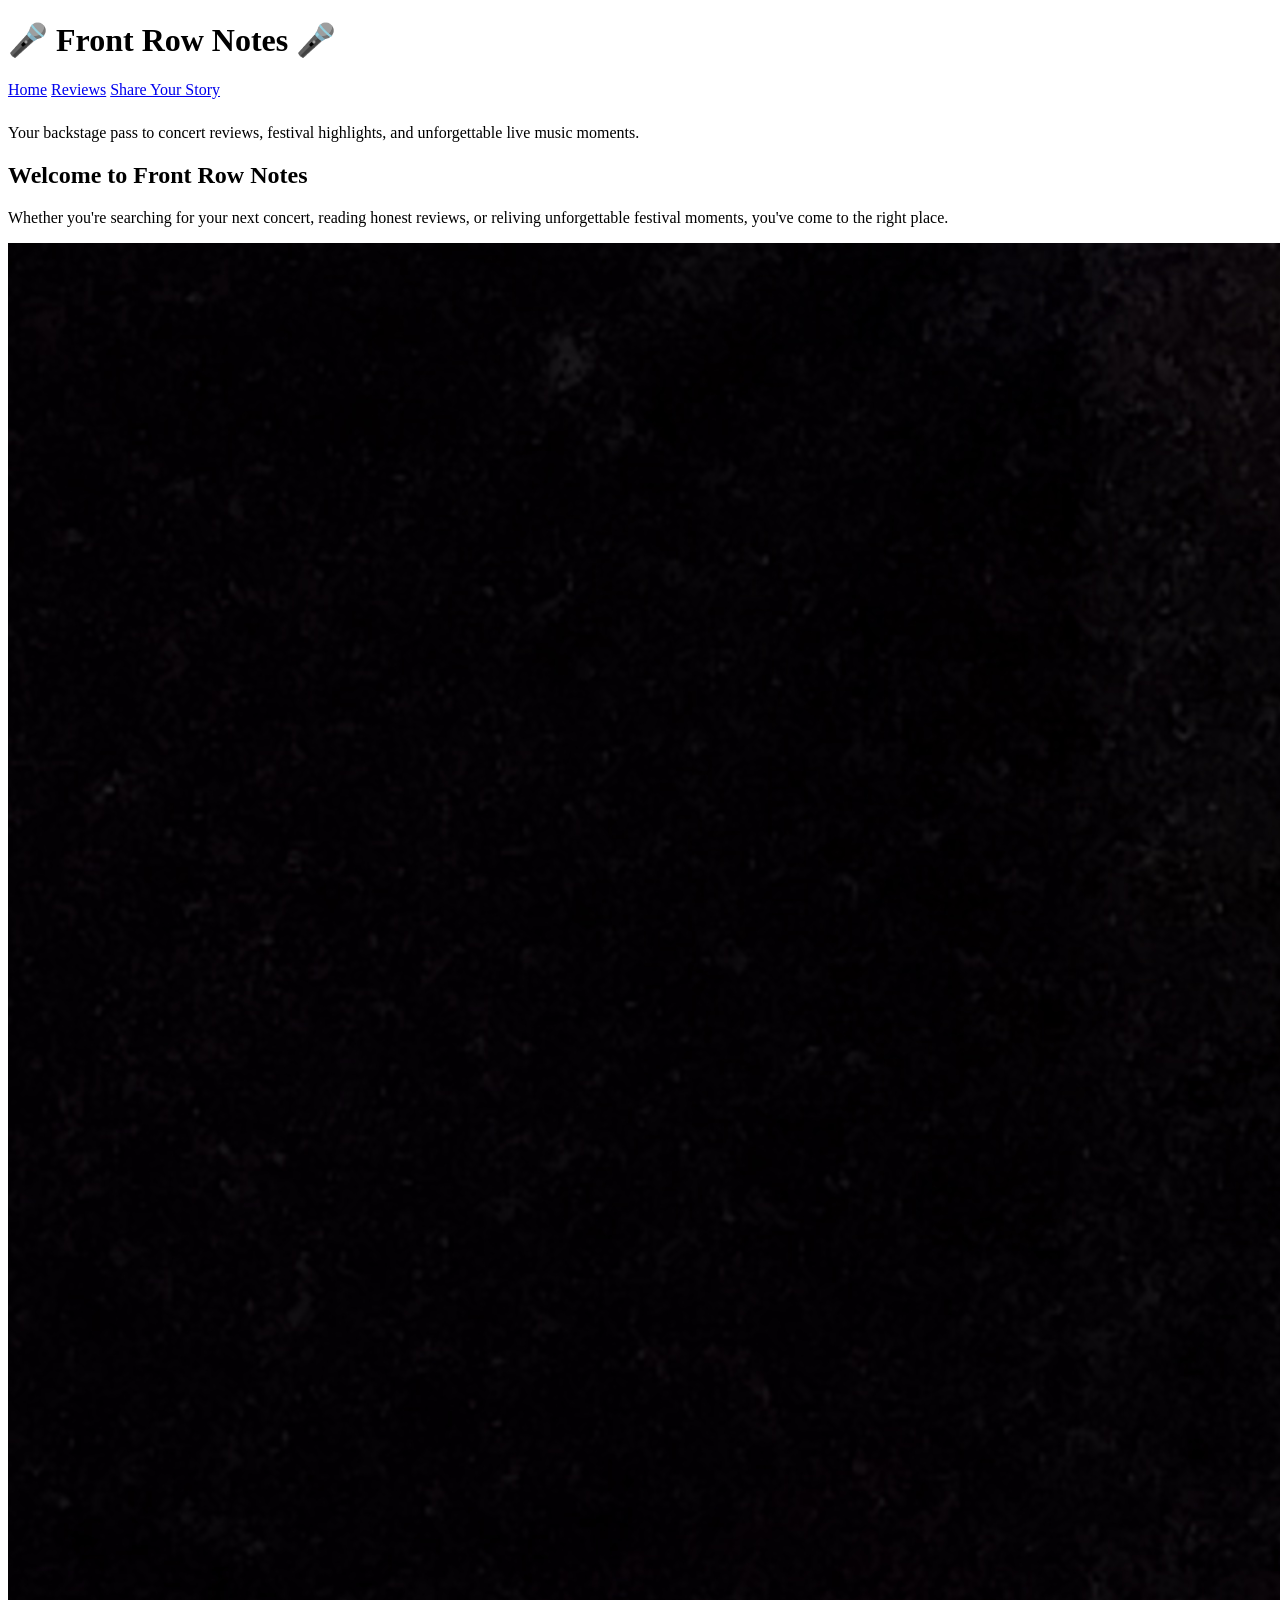
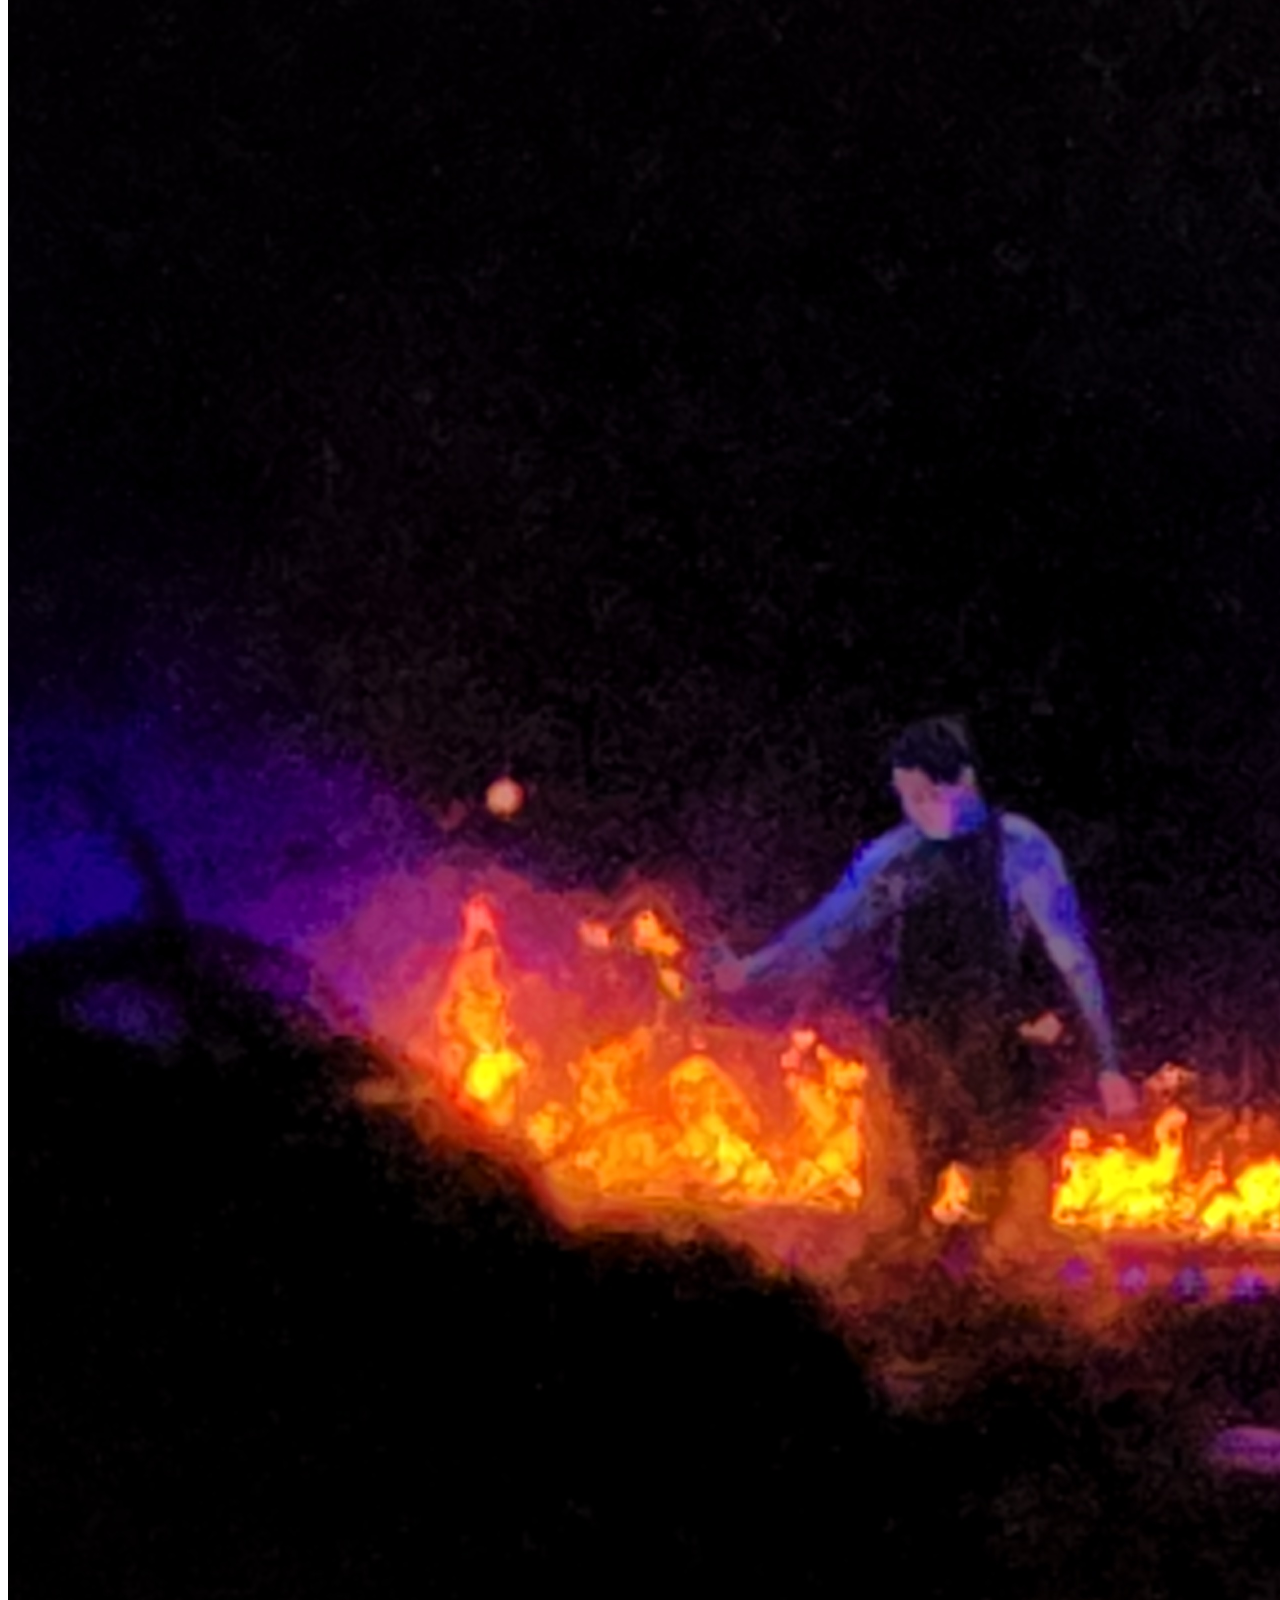
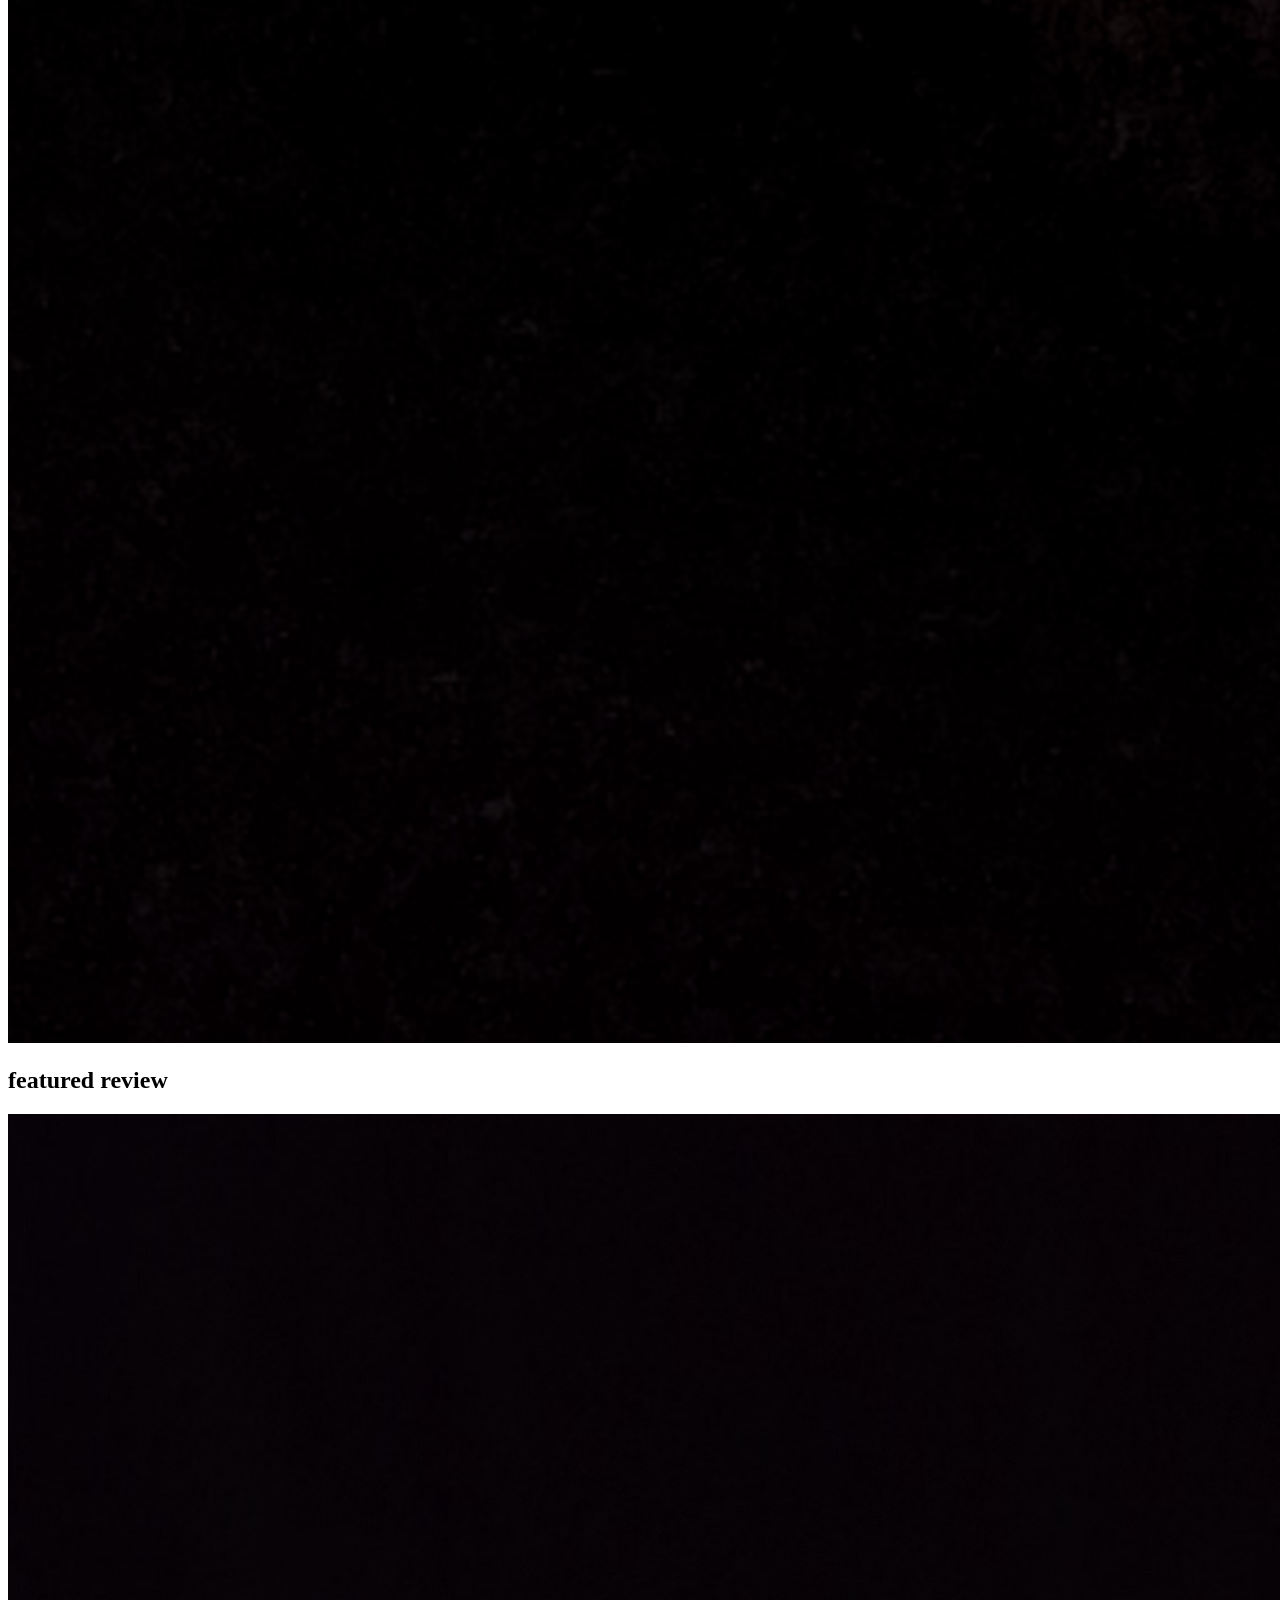
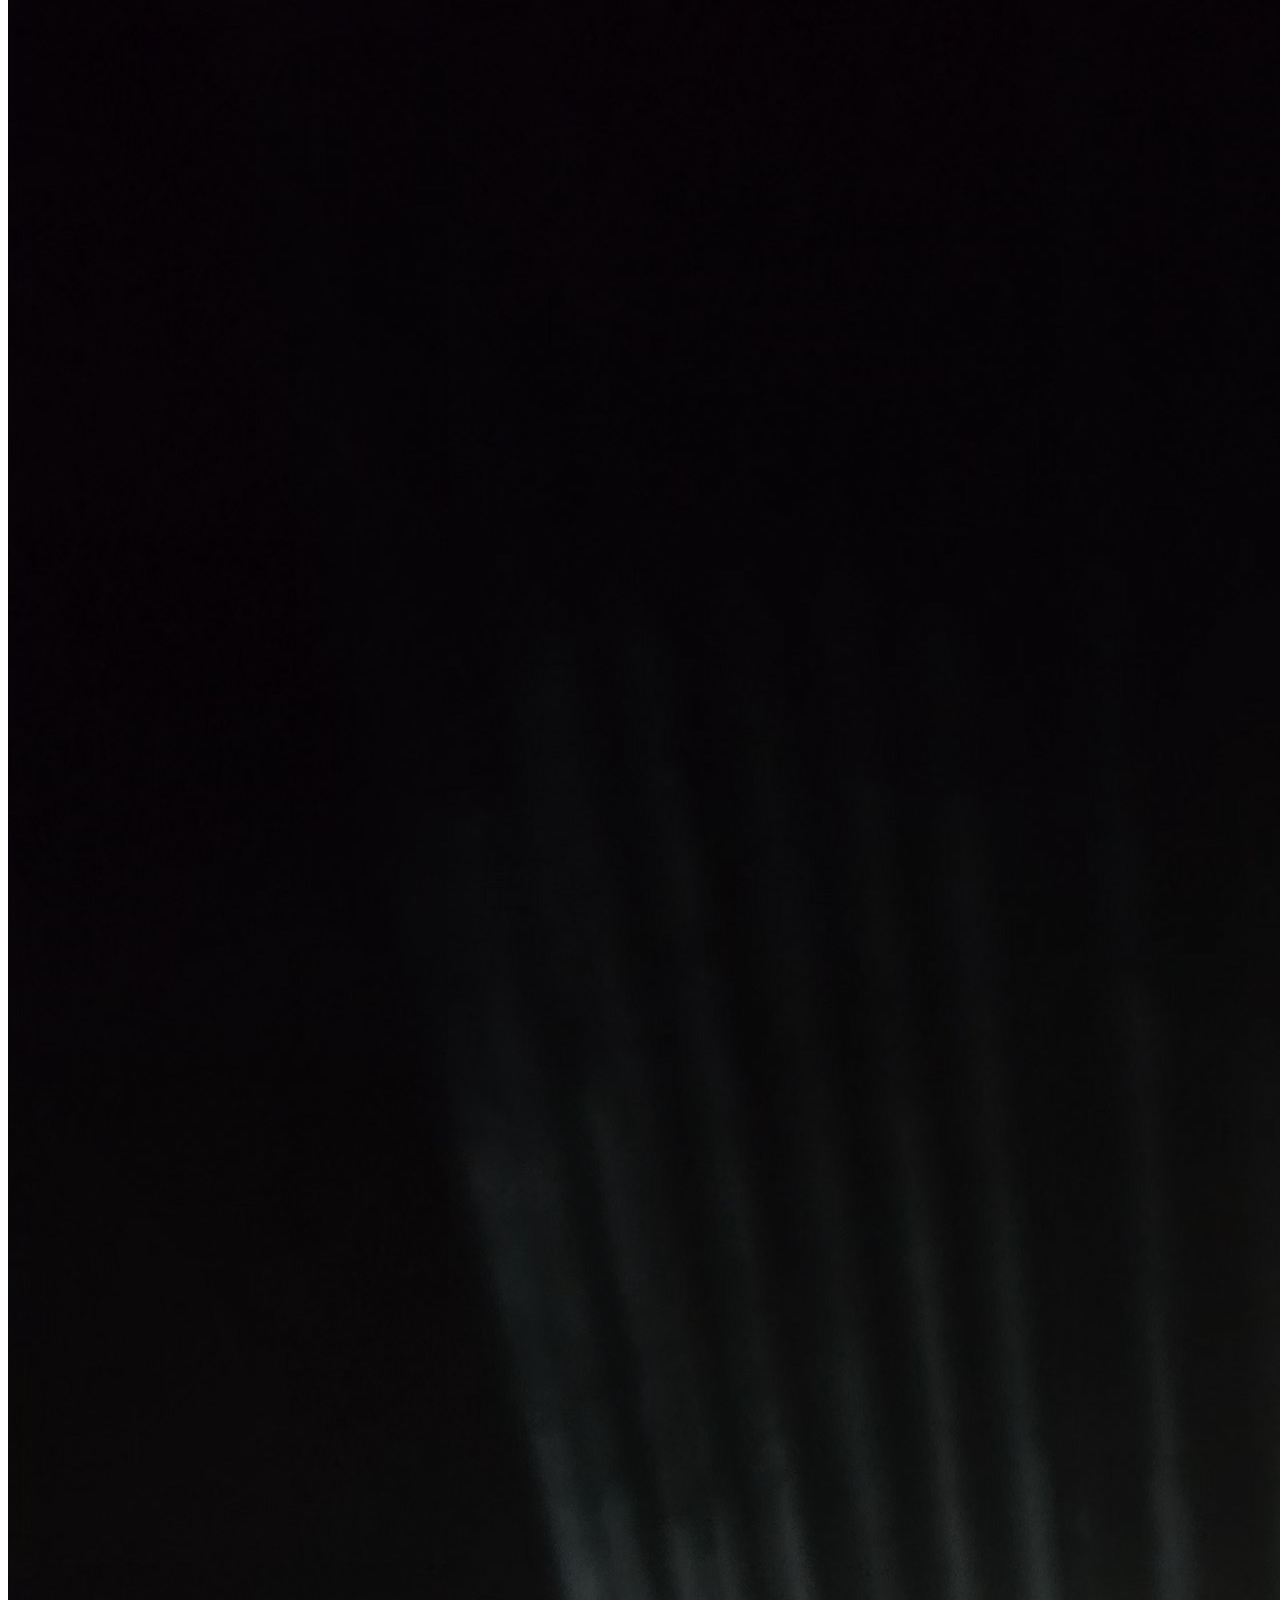
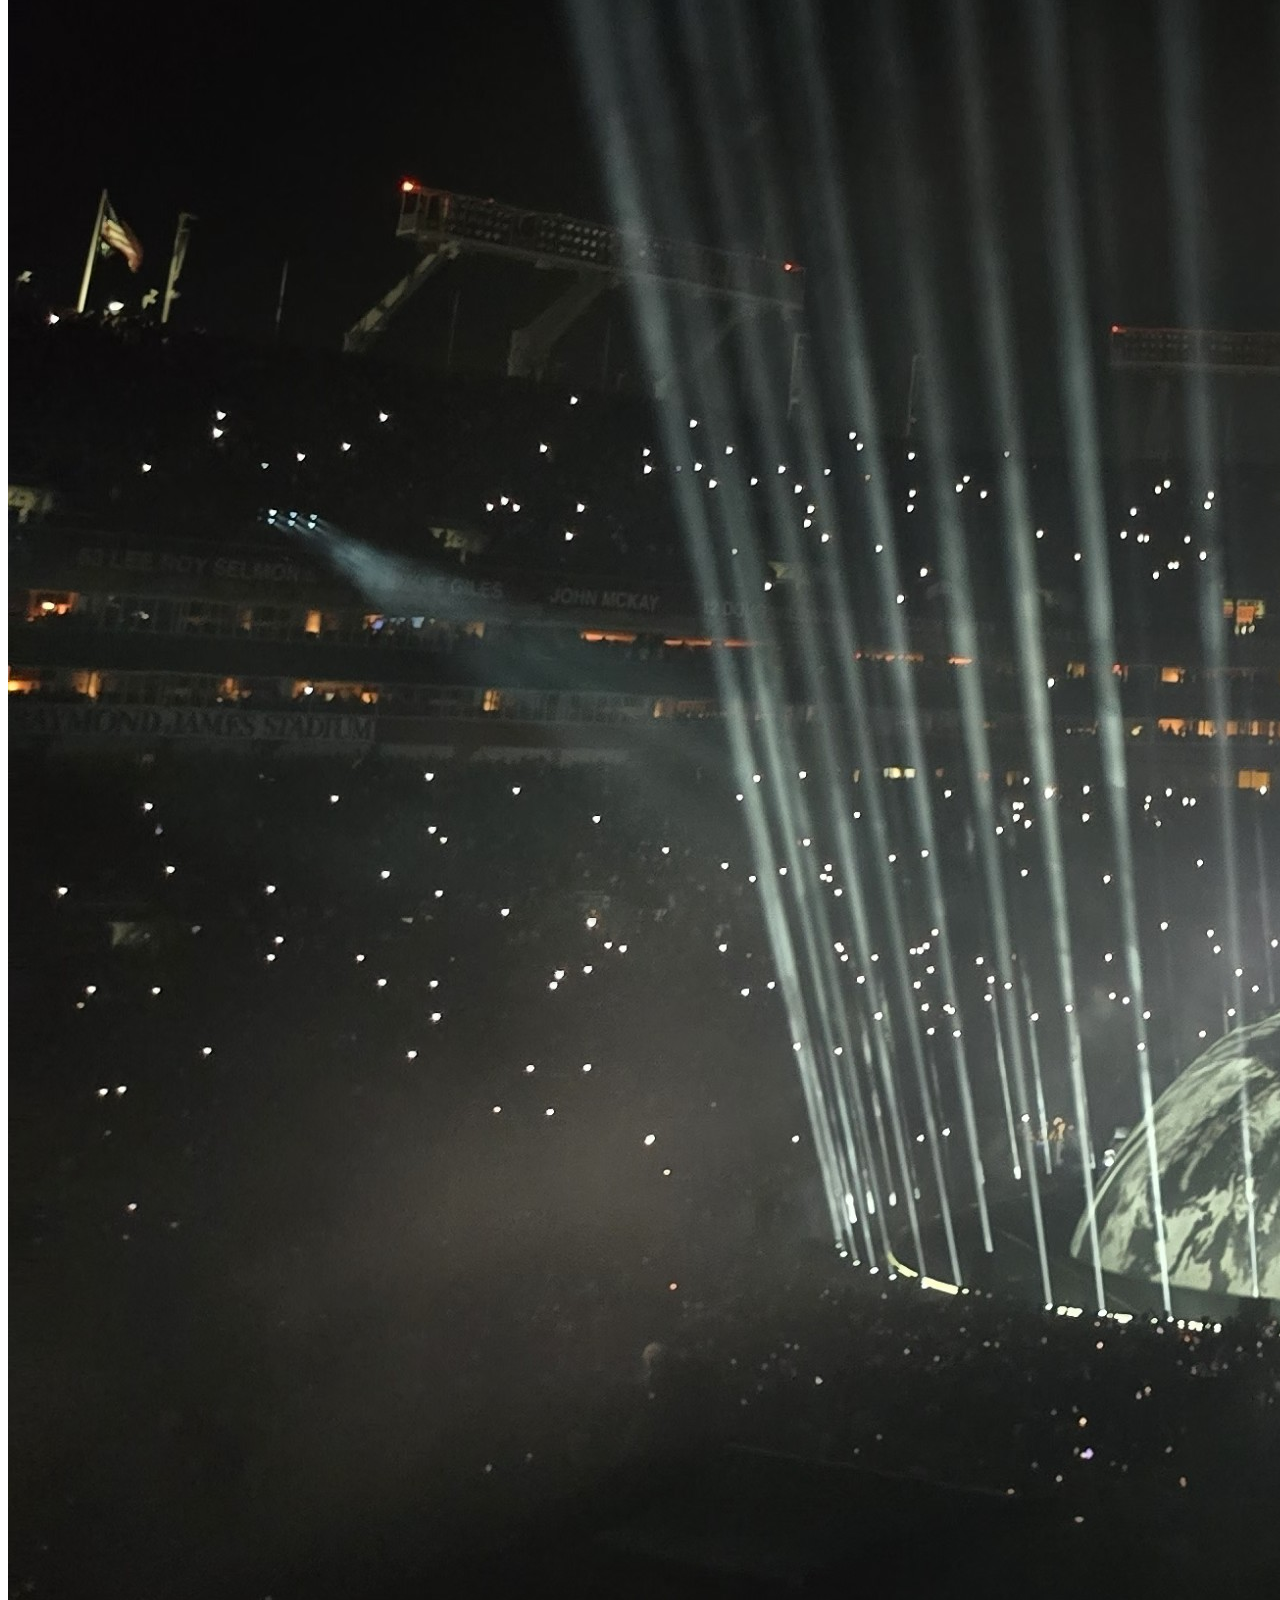
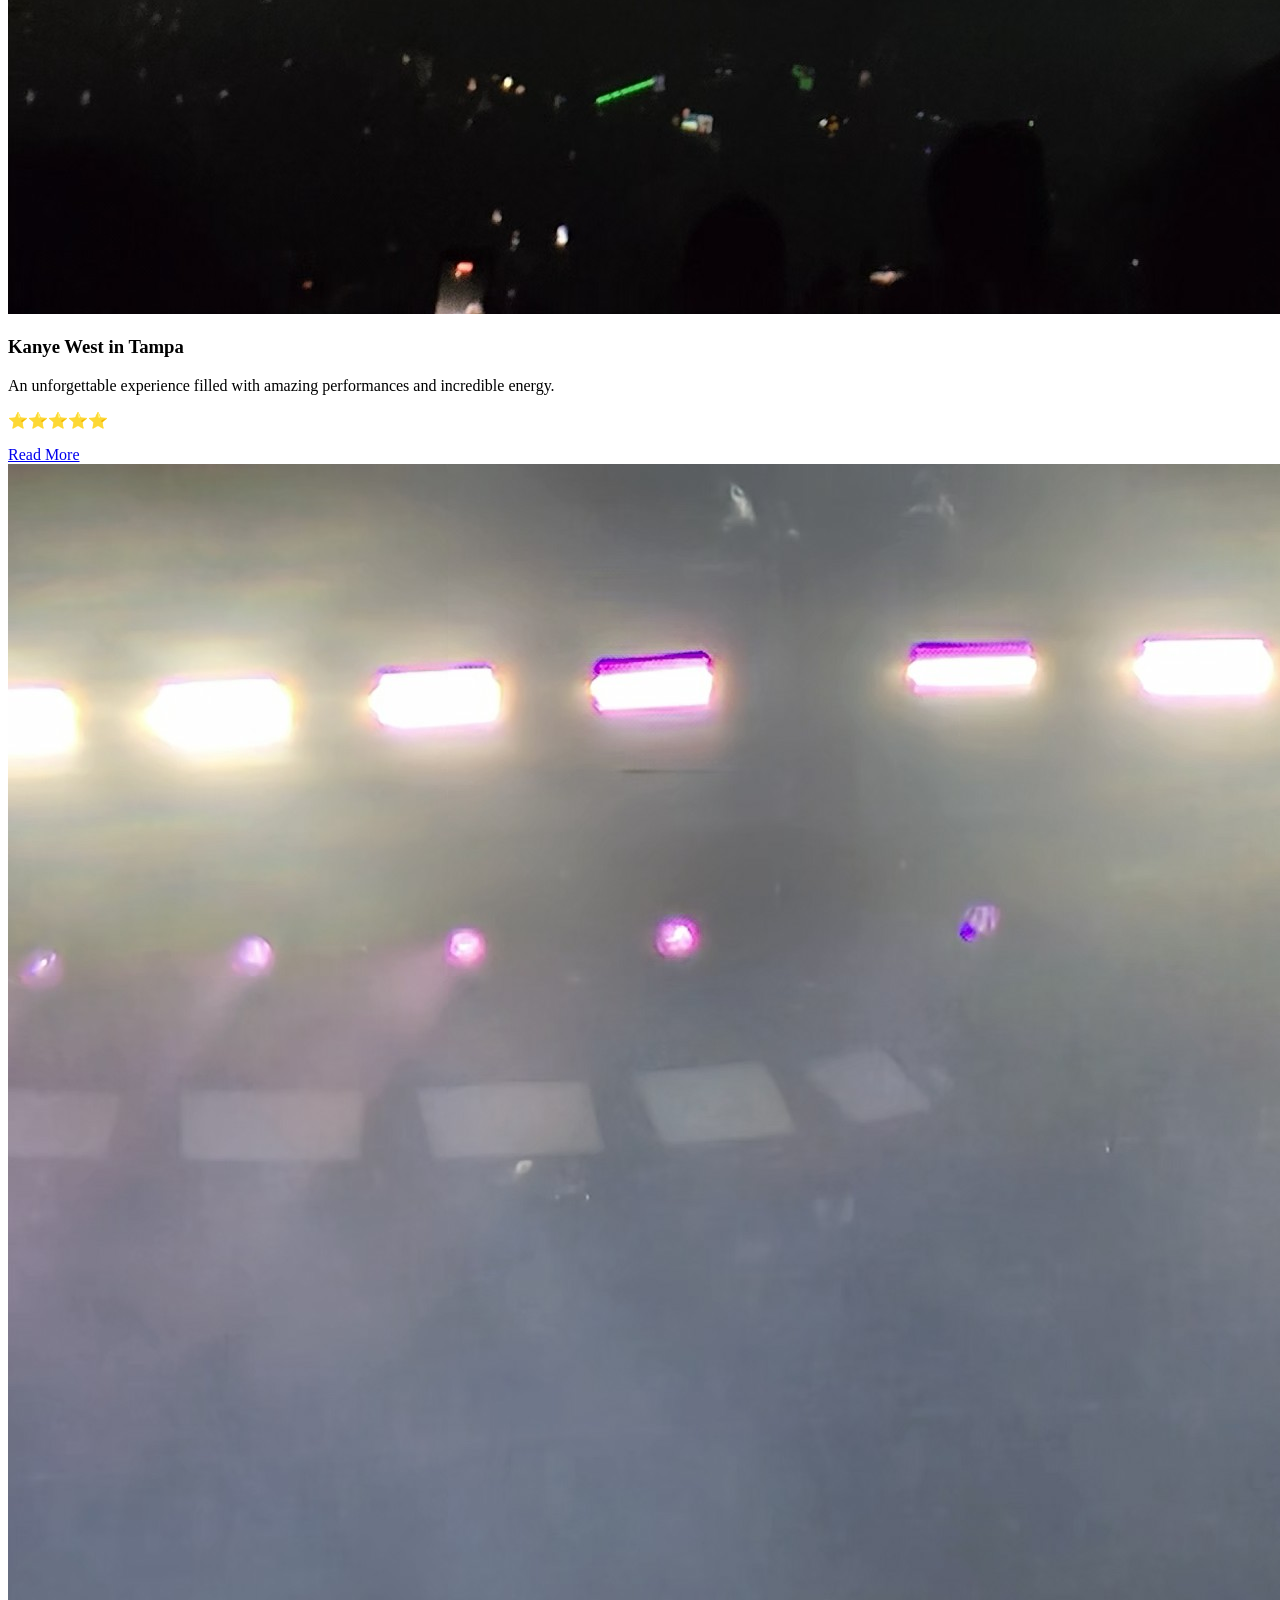
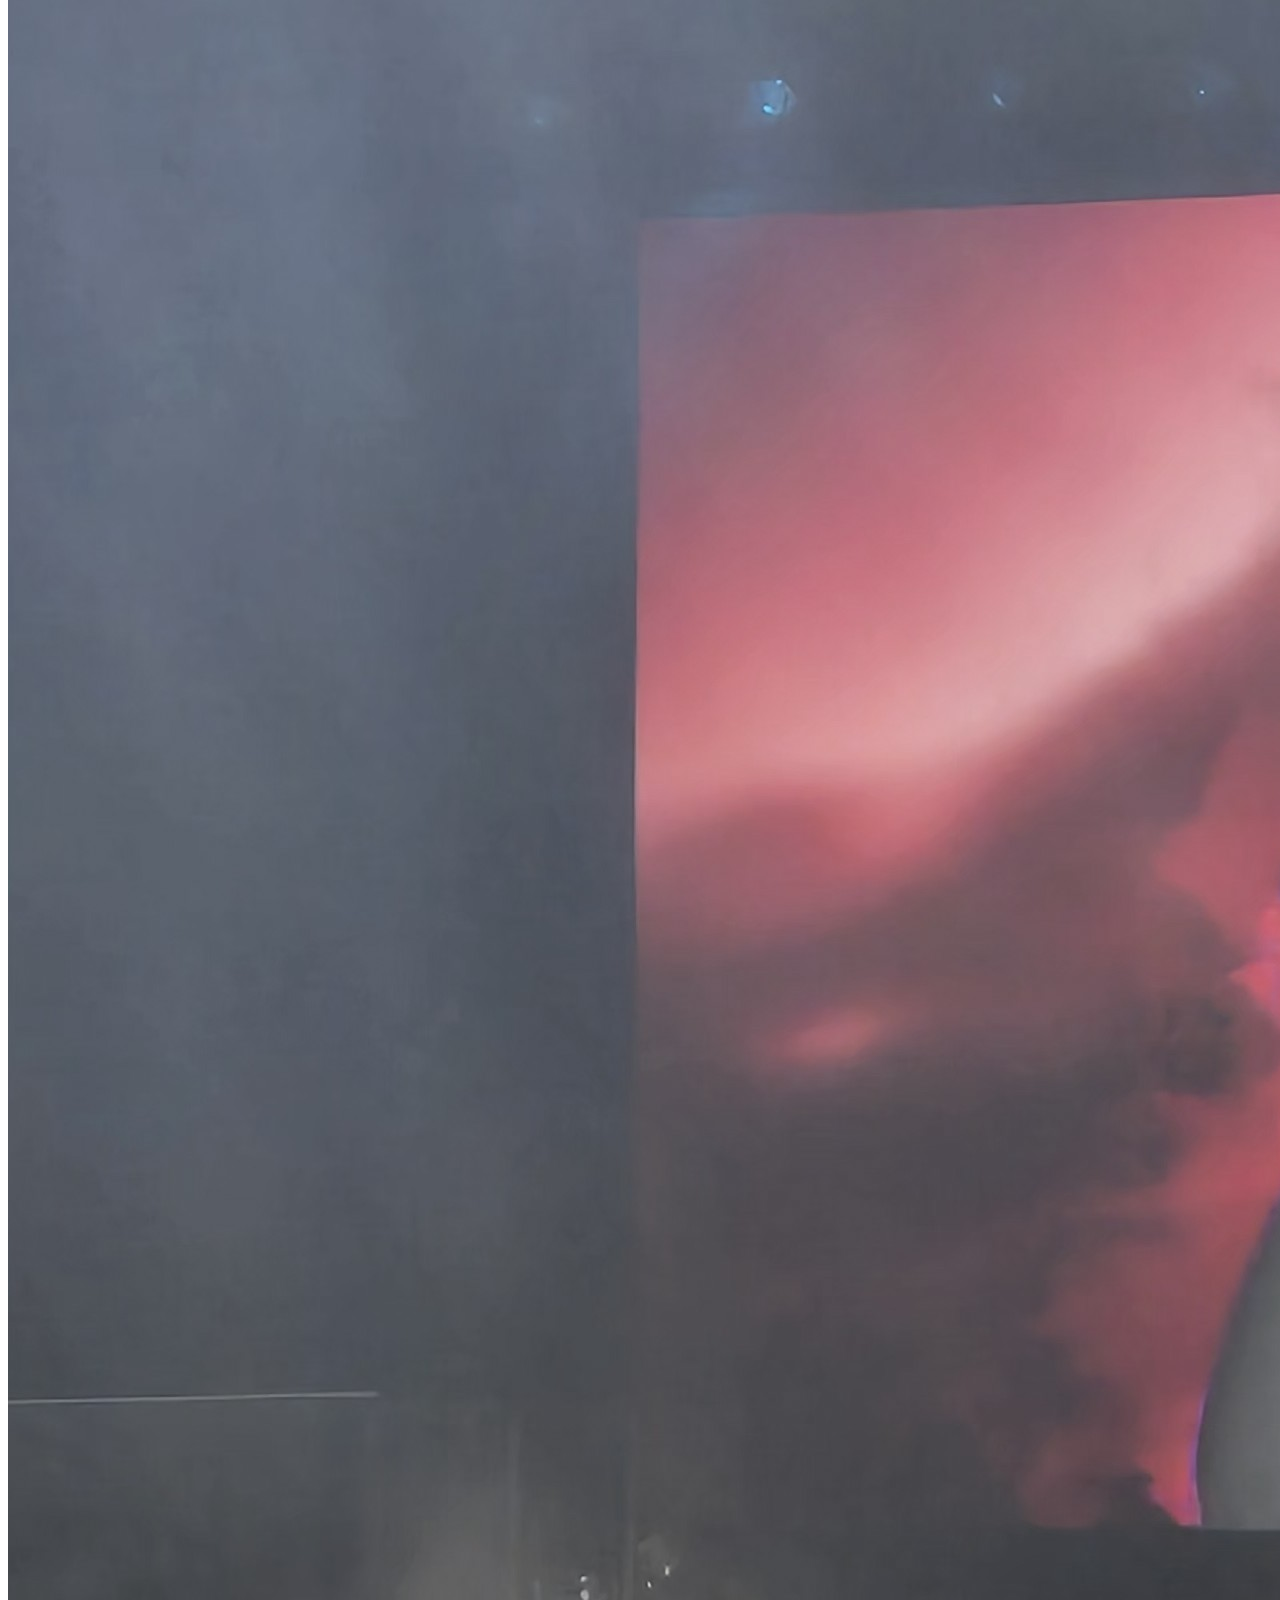
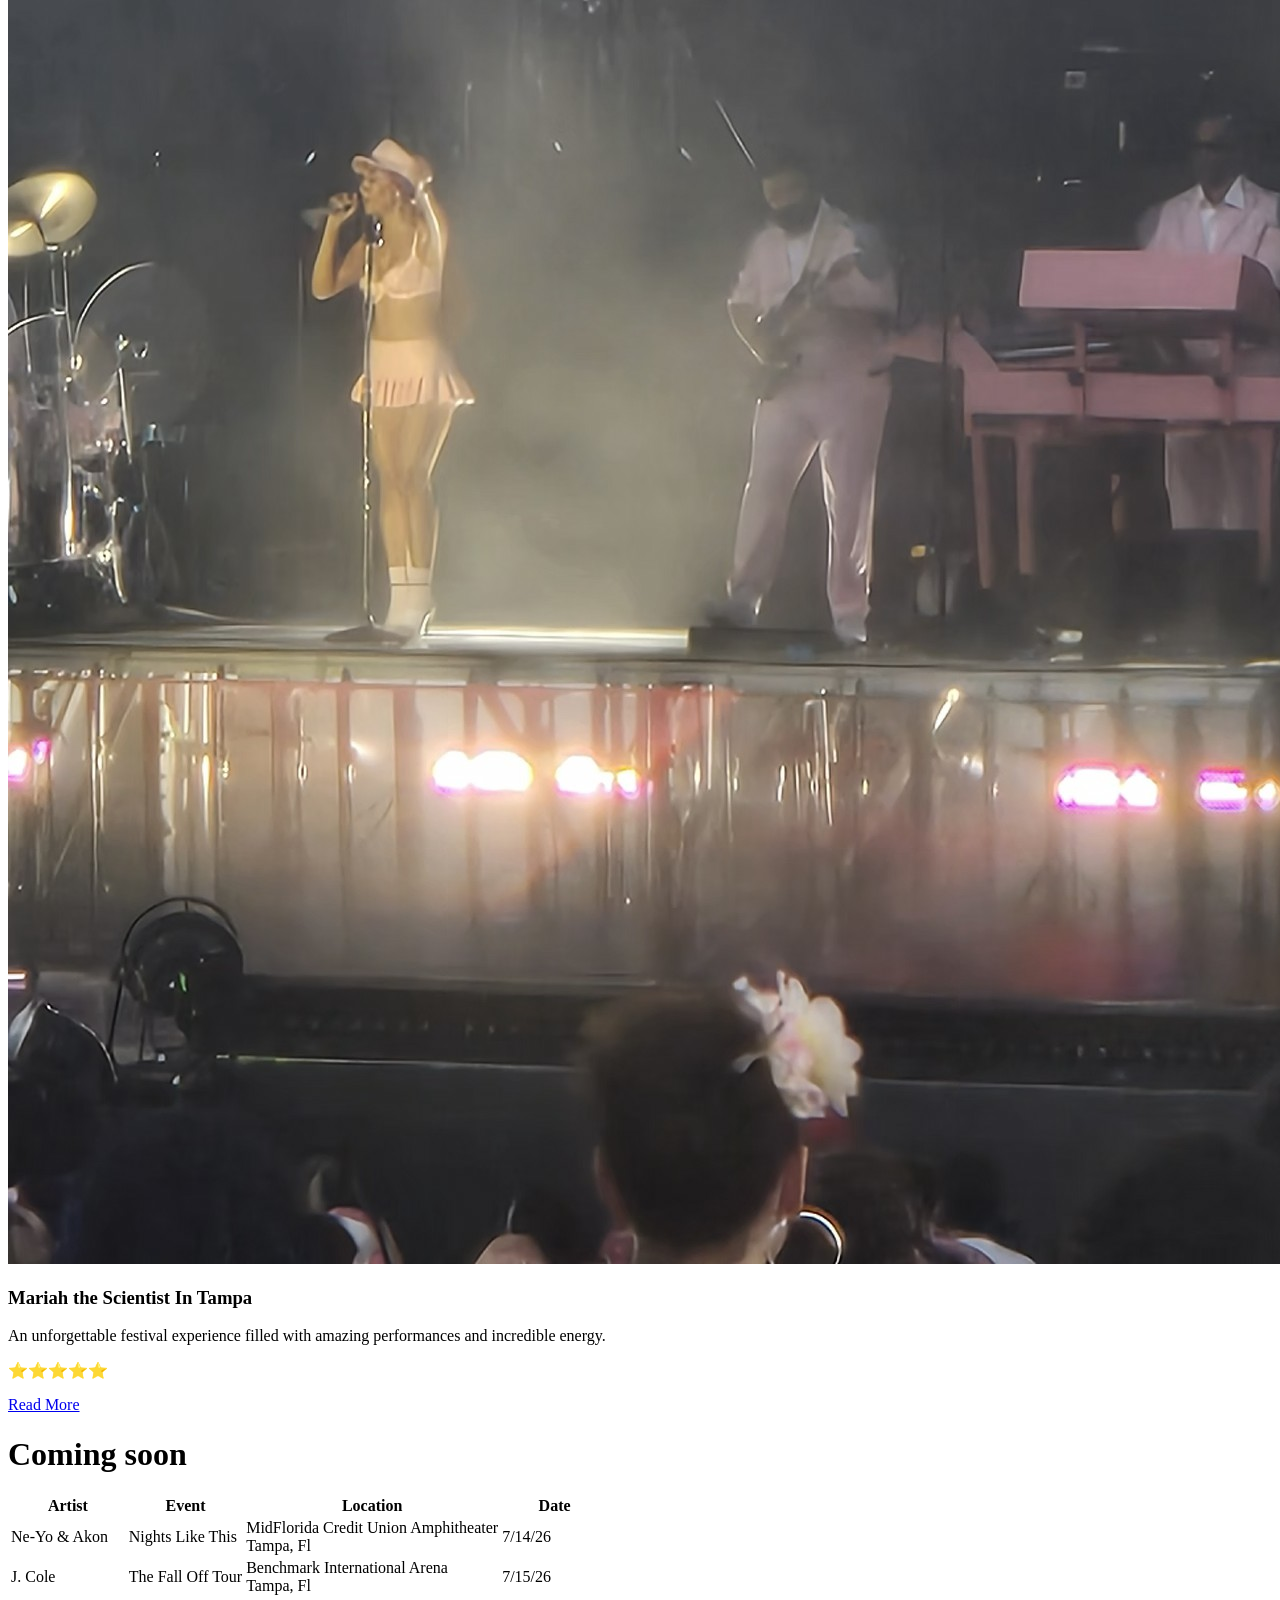
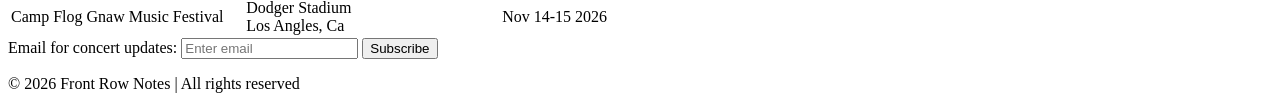
==== index.html @ 6a918faa "first commit" ====
<!doctype html>
<html lang="en">
  <head>
    <meta charset="UTF-8" />
    <meta name="viewport" content="width=device-width, initial-scale=1.0" />
    <title>Home page</title>
    <link rel="stylesheet" href="./css/style.css" />
  </head>
  <body>
    <header>
      <h1>🎤 Front Row Notes 🎤</h1>

      <nav style="margin-bottom: 25px">
        <a href="./index.html">Home</a>
        <a href="./reviews.html">Reviews</a>
        <a href="./share.html">Share Your Story</a>
      </nav>

      <p>
        Your backstage pass to concert reviews, festival highlights, and
        unforgettable live music moments.
      </p>
    </header>
    <main>
      <section class="hero">
        <h2>Welcome to Front Row Notes</h2>

        <p>
          Whether you're searching for your next concert, reading honest
          reviews, or reliving unforgettable festival moments, you've come to
          the right place.
        </p>

        <img src="./images/fir.jpg" />
      </section>

      <section class="featured">
        <h2>featured review</h2>
        <div class="review-container">
          <article class="review-card">
            <img src="./images/yewithlights.jpeg" alt="ye live in tampa" />
            <h3>Kanye West in Tampa</h3>

            <p>
              An unforgettable experience filled with amazing performances and
              incredible energy.
            </p>
            <p>⭐️⭐️⭐️⭐️⭐️</p>

            <a href="./reviews.html">Read More</a>
          </article>

          <article class="review-card">
            <img
              src="./images/mts.jpeg"
              alt="Mairah The Scientest live in tampa"
            />
            <h3>Mariah the Scientist In Tampa</h3>

            <p>
              An unforgettable festival experience filled with amazing
              performances and incredible energy.
            </p>
            <p>⭐️⭐️⭐️⭐️⭐️</p>

            <a href="./reviews.html">Read More</a>
          </article>
        </div>
      </section>

      <table>
        <h1>Coming soon</h1>
        <tr>
          <th>Artist</th>
          <th>Event</th>
          <th>Location</th>
          <th>Date</th>
        </tr>

        <tr>
          <td>Ne-Yo & Akon</td>
          <td>Nights Like This</td>
          <td>MidFlorida Credit Union Amphitheater <br>Tampa, Fl</td>
          <td>7/14/26</td>
        </tr>

        <tr>
          <td>J. Cole</td>
          <td>The Fall Off Tour</td>
          <td>Benchmark International Arena <br>Tampa, Fl</td>
          <td>7/15/26</td>
        </tr>

        <tr>
          <td>Camp Flog Gnaw</td>
          <td>Music Festival</td>
          <td>Dodger Stadium<br>Los Angles, Ca</td>
          <td>Nov 14-15 2026</td>
        </tr>
      </table>

      <form class="share" id="subscribeForm">
        <label>Email for concert updates:</label>
        <input type="email" placeholder="Enter email" />
        <input type="submit" value="Subscribe" />
      </form>
    </main>
    <footer>
      <p>© 2026 Front Row Notes | All rights reserved</p>
    </footer>
  </body>
</html>
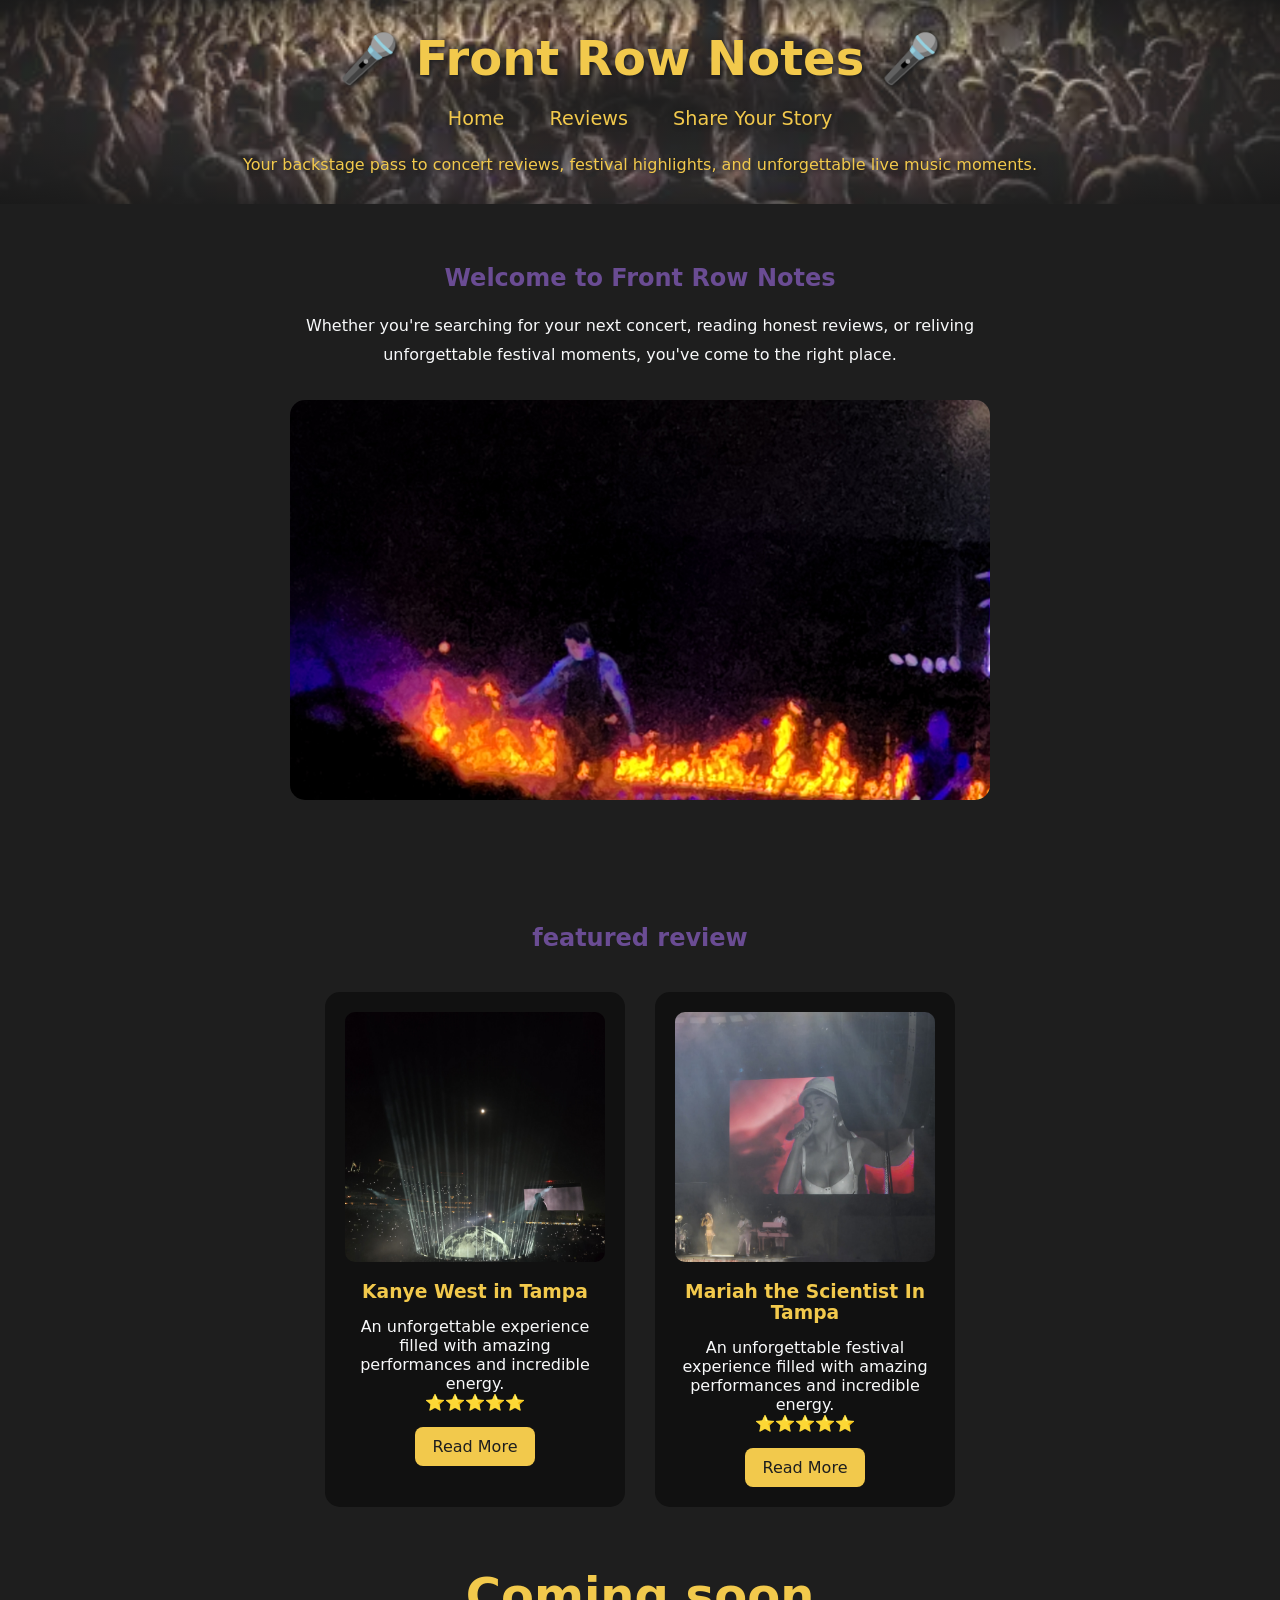
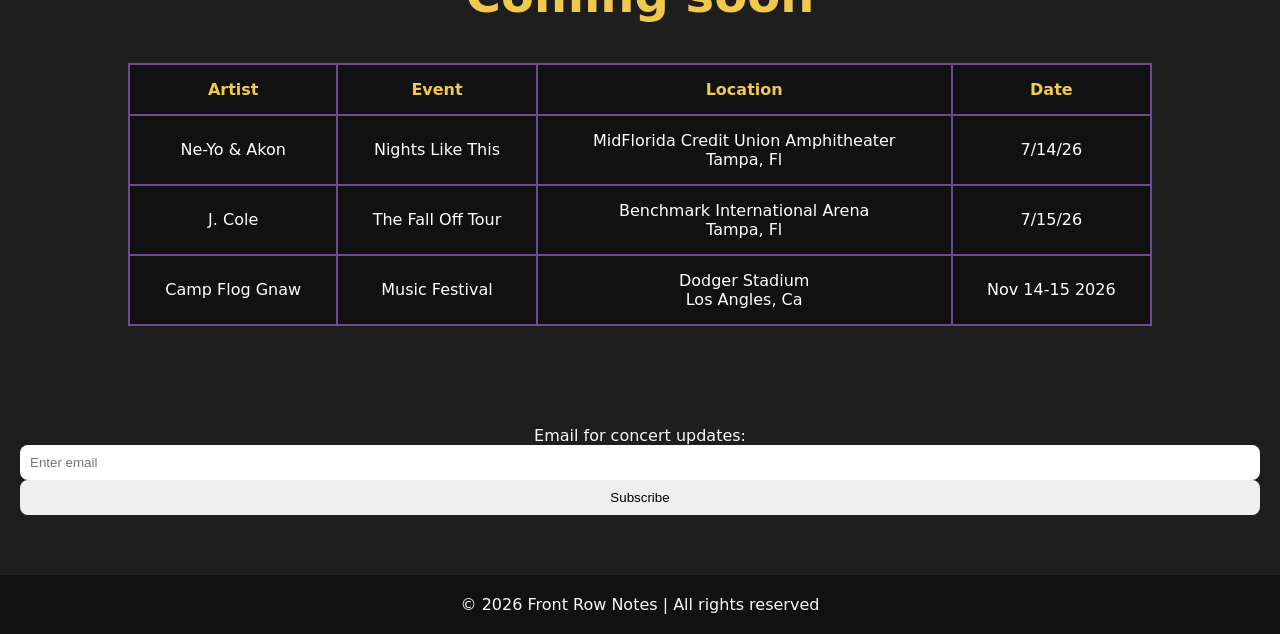
==== commit 59322c70: "fixing styling links" ====
--- a/index.html
+++ b/index.html
@@ -4,7 +4,7 @@
     <meta charset="UTF-8" />
     <meta name="viewport" content="width=device-width, initial-scale=1.0" />
     <title>Home page</title>
-    <link rel="stylesheet" href="./css/style.css" />
+    <link rel="stylesheet" href="style.css" />
   </head>
   <body>
     <header>
--- a/style.css
+++ b/style.css
@@ -0,0 +1,293 @@
+@import url("https://fonts.googleapis.com/css2?family=New+Rocker&display=swap");
+
+* {
+  margin: 0;
+  padding: 0;
+  box-sizing: border-box;
+}
+
+body {
+  font-family: "New Rocker", system-ui;
+  background-color: #1e1e1e;
+  color: #f8f9fa;
+  display: flex;
+  flex-direction: column;
+  min-height: 100vh;
+}
+
+h1,
+nav,
+p, h2 {
+  text-align: center;
+}
+
+header {
+  color: #f2c94c;
+  background-image:
+    radial-gradient( #1e1e1e,#acacac3d, #1a1a1a),
+    url(../images/crowd.jpg);
+  background-size: cover;
+  background-position: center;
+  padding: 30px;
+  text-shadow: 2px 2px 4px #1e1e1e;
+}
+
+h1{
+    font-size: 3rem;
+    margin-bottom: 20px;
+    color: #f2c94c;
+    animation: glow 2s infinite alternate;
+}
+
+@keyframes glow{
+    from{
+        text-shadow: 2px 2px 4px #694c937e;
+    }
+    to{
+        text-shadow: 0 0 20px #f2c84c91;
+    }
+}
+
+/*used inline*/
+/* nav{
+    margin-bottom: 25px;
+} */
+
+nav a{
+    color: #f2c94c;
+    border-color: #1e1e1e;
+    text-decoration: none;
+    margin: 0 20px;
+    font-size: 1.2rem;
+}
+
+nav a:hover{
+    color: #6a4c93;
+}
+
+/*Hero Scection*/
+
+.hero{
+    text-align: center;
+    padding: 60px 20px;
+}
+
+.hero h2{
+    margin-bottom: 20px;
+    color: #6a4c93;
+}
+
+.hero p{
+
+    max-width: 700px;
+    margin: auto;
+    line-height: 1.8;
+}
+
+.hero img{
+    width: 80%;
+    max-width: 700px;
+    max-height: 400px;
+    object-fit: cover;
+    margin-top: 30px;
+    border-radius: 15px;
+}
+
+/*card element in index page*/
+.featured{
+    text-align: center;
+    padding: 60px 20px;
+}
+
+.featured h2{
+    color: #6a4c93;
+    margin-bottom: 40px;
+}
+
+.review-container{
+    display: flex;
+    justify-content: center;
+    gap: 30px;
+    flex-wrap: wrap;
+}
+
+
+.review-card{
+    background: #111;
+    width: 300px;
+    padding: 20px;
+    border-radius: 15px;
+    transition: 0.3s;
+}
+
+.review-card:hover{
+    transform: translateY(-10px);
+}
+
+.review-card img{
+    width: 100%;
+    height: 250px;
+    object-fit: cover;
+    border-radius: 10px;
+}
+
+.review-card h3{
+    color: #f2c94c;
+    margin: 15px 0;
+}
+
+.review-card a{
+    display: inline-block;
+    margin-top: 15px;
+    padding: 10px 18px;
+    background-color: #f2c94c;
+    color: #1e1e1e;
+    text-decoration: none;
+    border-radius: 8px;
+}
+
+.review-card a:hover{
+    background-color: #6a4c93;
+    color: white;
+}
+
+.flip-container{
+    display:flex;
+    flex-wrap:wrap;
+    justify-content:center;
+    gap:30px;
+}
+
+
+.review-card{
+    animation: slideUp 1s ease ;
+}
+
+@keyframes slideUp{
+    from{
+        opacity: 0;
+        transform: translateY(50px);
+    }
+    to{
+        opacity: 1;
+        transform: translateY(0);
+
+    }
+}
+
+
+/*Table*/
+
+table {
+    margin: 40px auto;
+    width: 80%;
+    border-collapse: collapse;
+    background-color: #111;
+}
+
+th {
+    color: #f2c94c;
+}
+
+td {
+    color: white;
+}
+
+th,
+td {
+    border: 2px solid #6a4c93;
+    padding: 15px;
+    text-align: center;
+}
+
+
+/*Card fliping element*/
+.flip-card{
+    width:300px;
+    height:400px;
+    perspective:1000px;
+}
+
+.flip-card-inner{
+    position:relative;
+    width:100%;
+    height:100%;
+    transition:transform .8s;
+    transform-style:preserve-3d;
+}
+
+.flip-card:hover .flip-card-inner{
+    transform:rotateY(180deg);
+}
+
+.flip-card-front,
+.flip-card-back{
+    position:absolute;
+    width:100%;
+    height:100%;
+    backface-visibility:hidden;
+    border-radius:15px;
+    overflow:hidden;
+}
+
+.flip-card-front{
+    background:#111;
+}
+
+.flip-card-front img{
+    width:100%;
+    height:250px;
+    object-fit:cover;
+}
+
+.flip-card-front h3,
+.flip-card-front p{
+    margin:15px;
+}
+
+.flip-card-back{
+    background:#6A4C93;
+    color:white;
+    transform:rotateY(180deg);
+    padding:20px;
+}
+.flip-card-front,
+.flip-card-back{
+    display:flex;
+    flex-direction:column;
+    justify-content:space-between;
+    align-items:center;
+    text-align:center;
+}
+
+/*Form alignment*/
+
+.share {
+    text-align: center;
+    padding: 60px 20px;
+}
+
+.share form {
+    width: 400px;
+    margin: 40px auto;
+    display: flex;
+    flex-direction: column;
+    align-items: center;
+}
+
+.share input,
+.share select,
+.share textarea {
+    width: 100%;
+    padding: 10px;
+    border-radius: 8px;
+    border: none;
+}
+
+footer{
+    text-align: center;
+    padding: 20px;
+    background: #111;
+    color: #f8f9fa;
+}
+
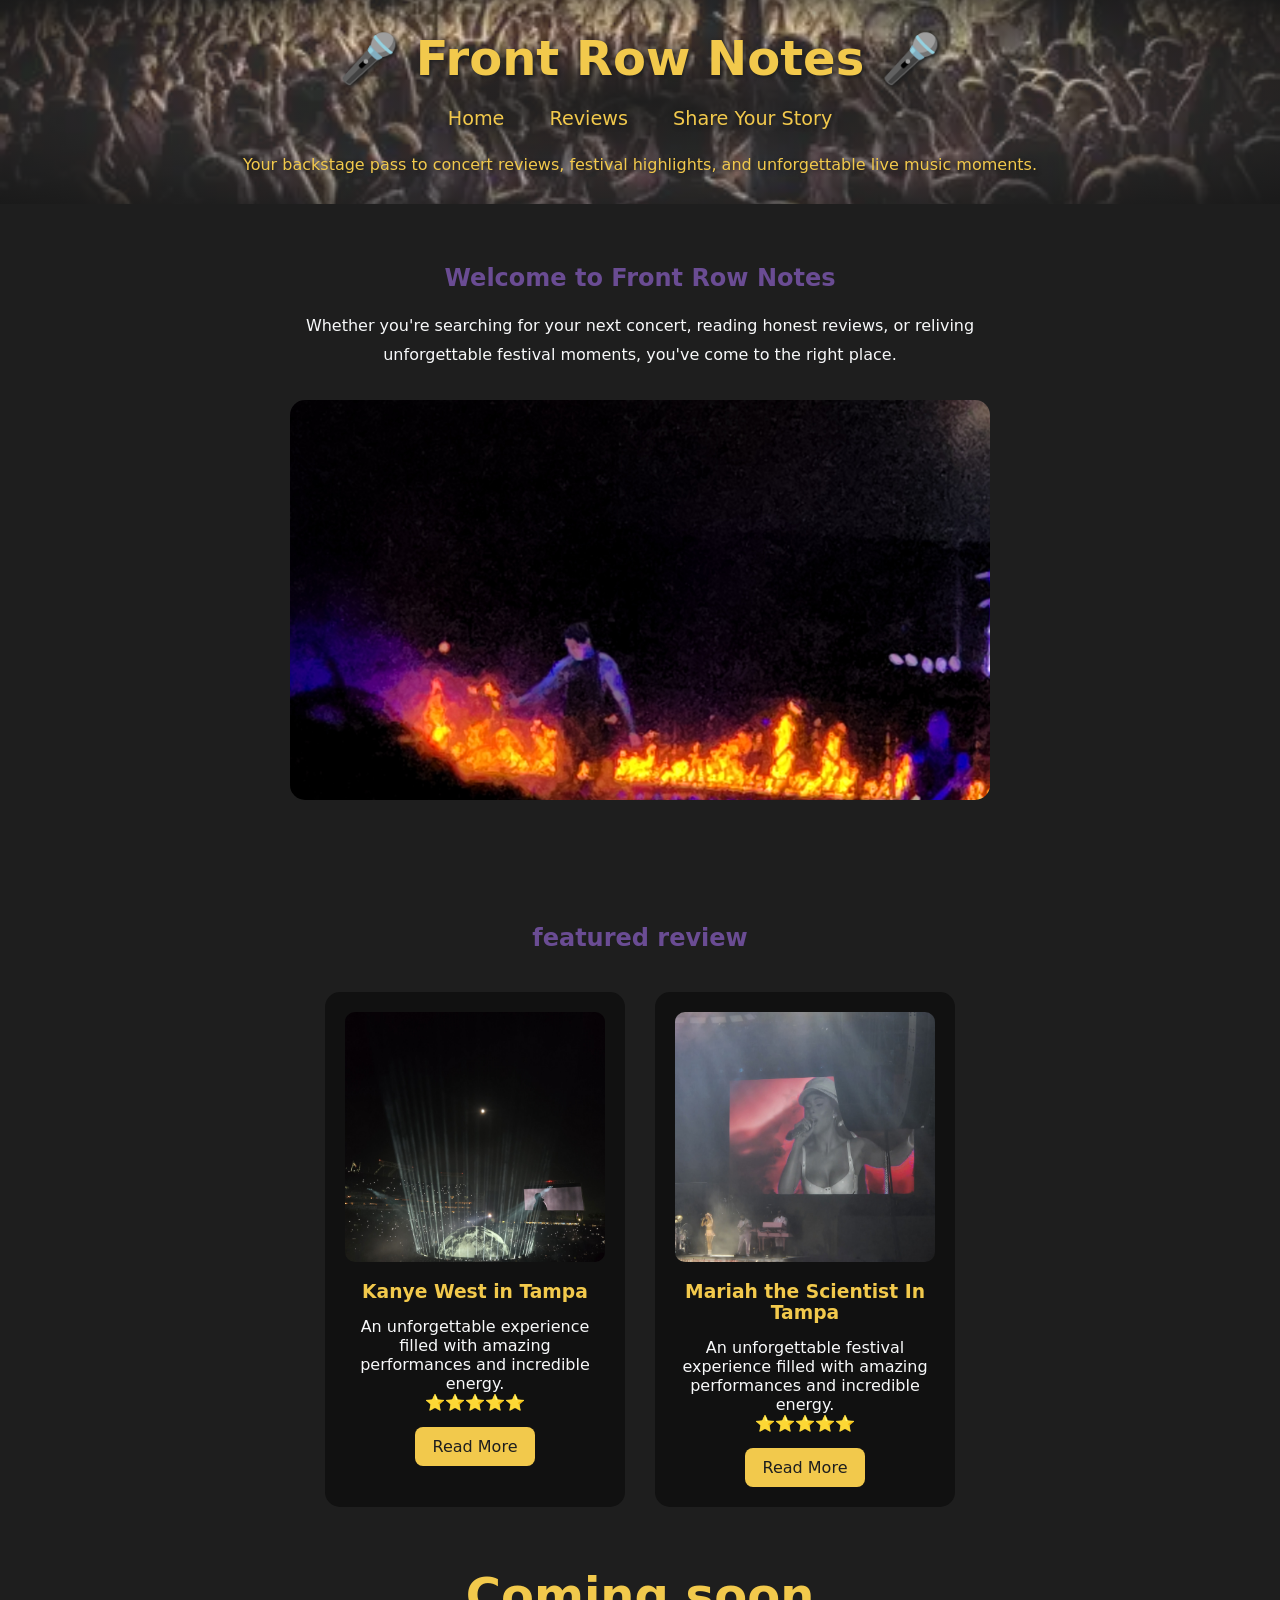
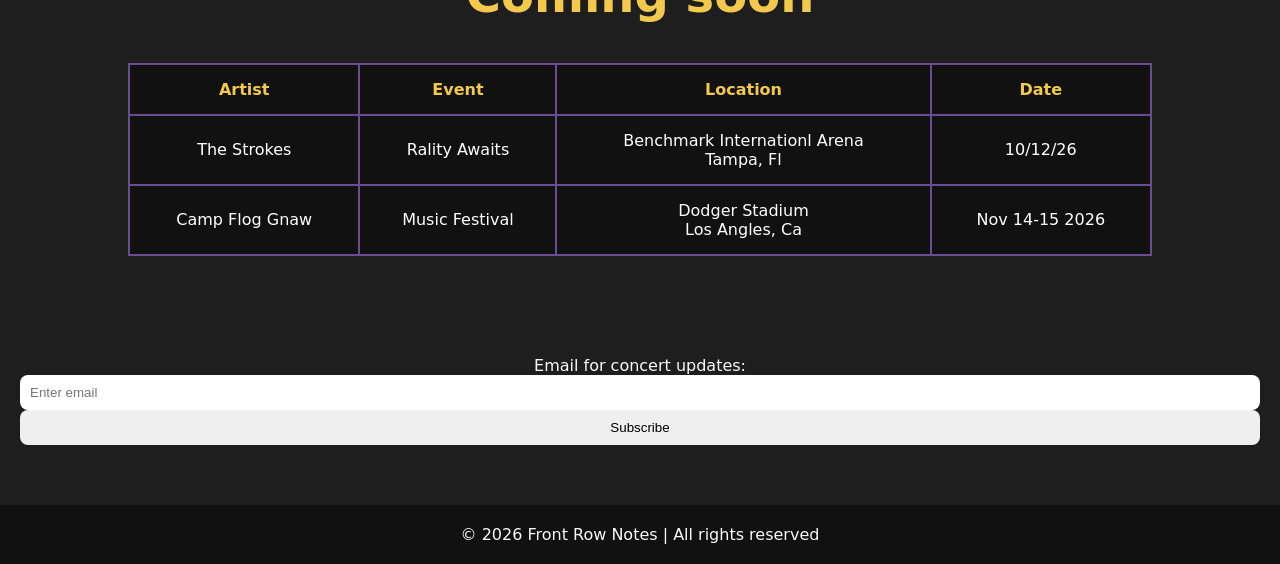
==== commit 17864a4e: "home page and updating index" ====
--- a/index.html
+++ b/index.html
@@ -78,18 +78,12 @@
         </tr>
 
         <tr>
-          <td>Ne-Yo & Akon</td>
-          <td>Nights Like This</td>
-          <td>MidFlorida Credit Union Amphitheater <br>Tampa, Fl</td>
-          <td>7/14/26</td>
+          <td>The Strokes</td>
+          <td>Rality Awaits</td>
+          <td>Benchmark Internationl Arena <br>Tampa, Fl</td>
+          <td>10/12/26</td>
         </tr>
 
-        <tr>
-          <td>J. Cole</td>
-          <td>The Fall Off Tour</td>
-          <td>Benchmark International Arena <br>Tampa, Fl</td>
-          <td>7/15/26</td>
-        </tr>
 
         <tr>
           <td>Camp Flog Gnaw</td>
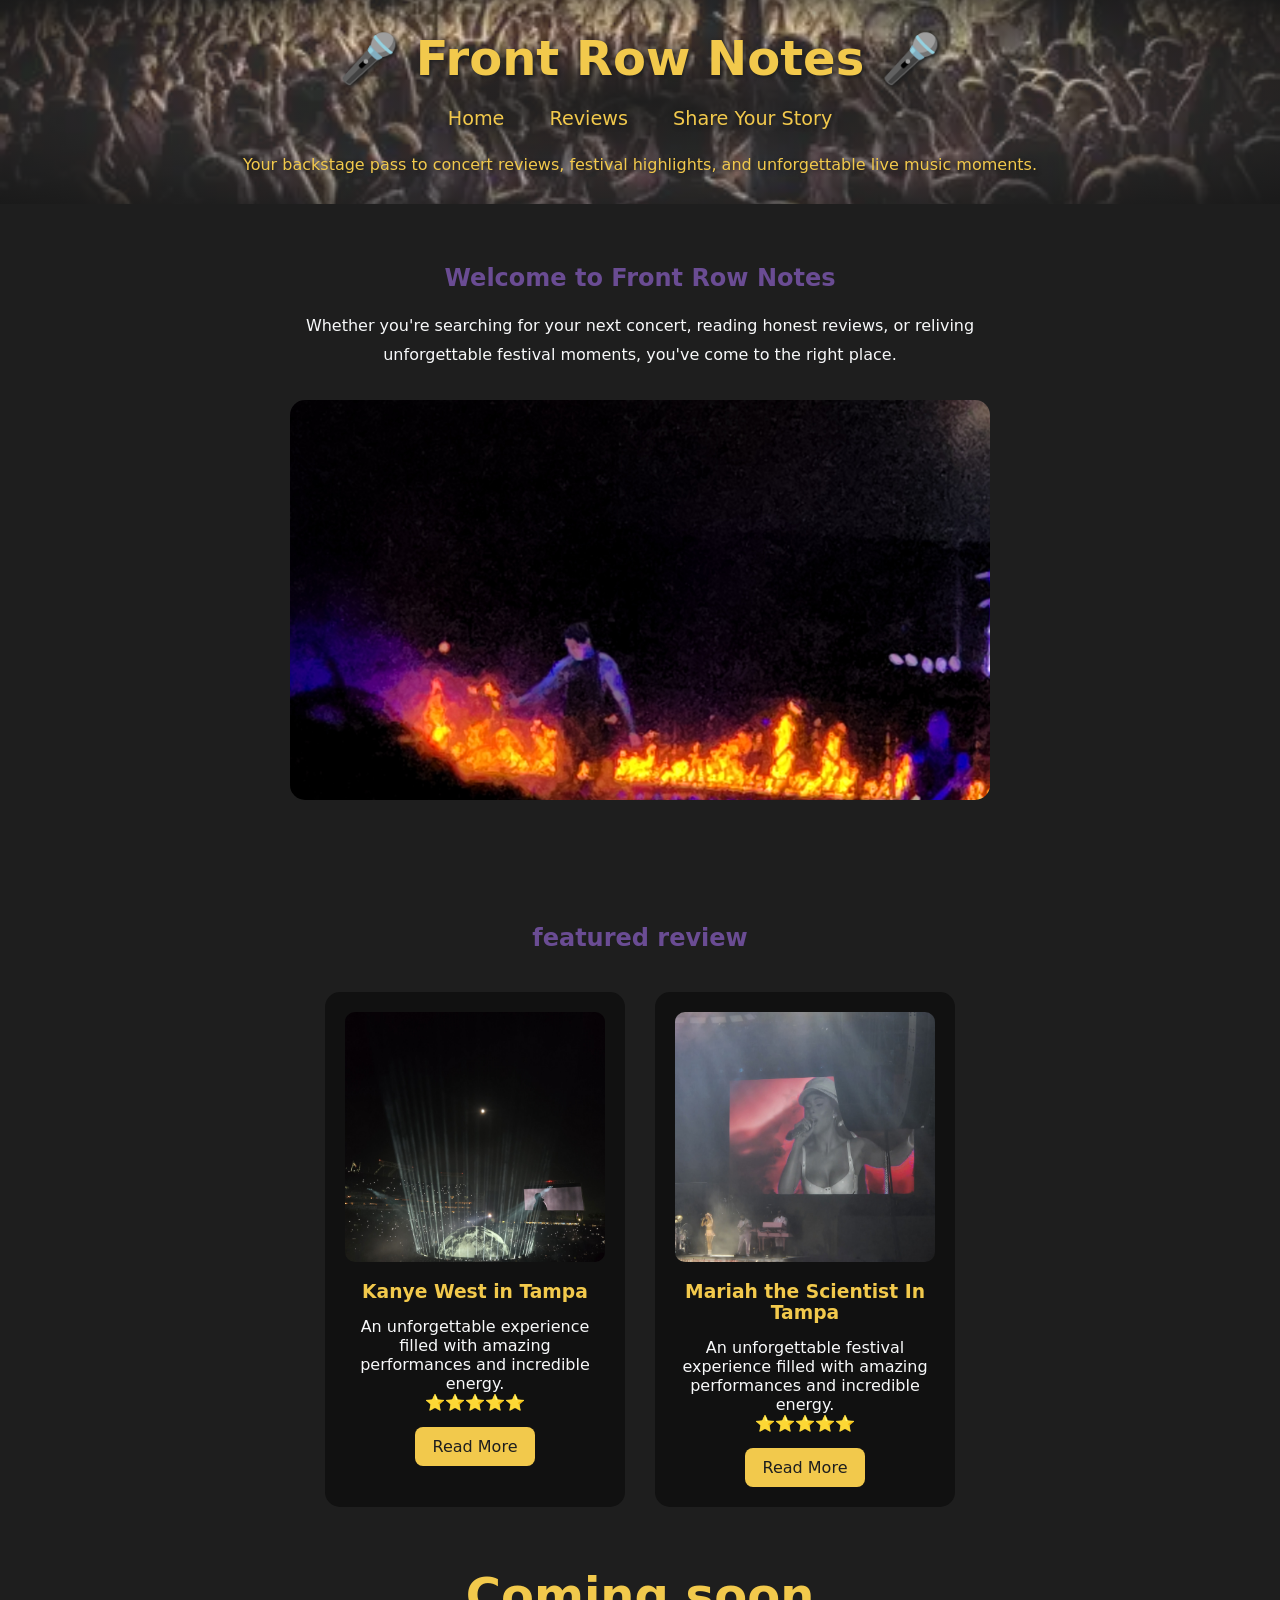
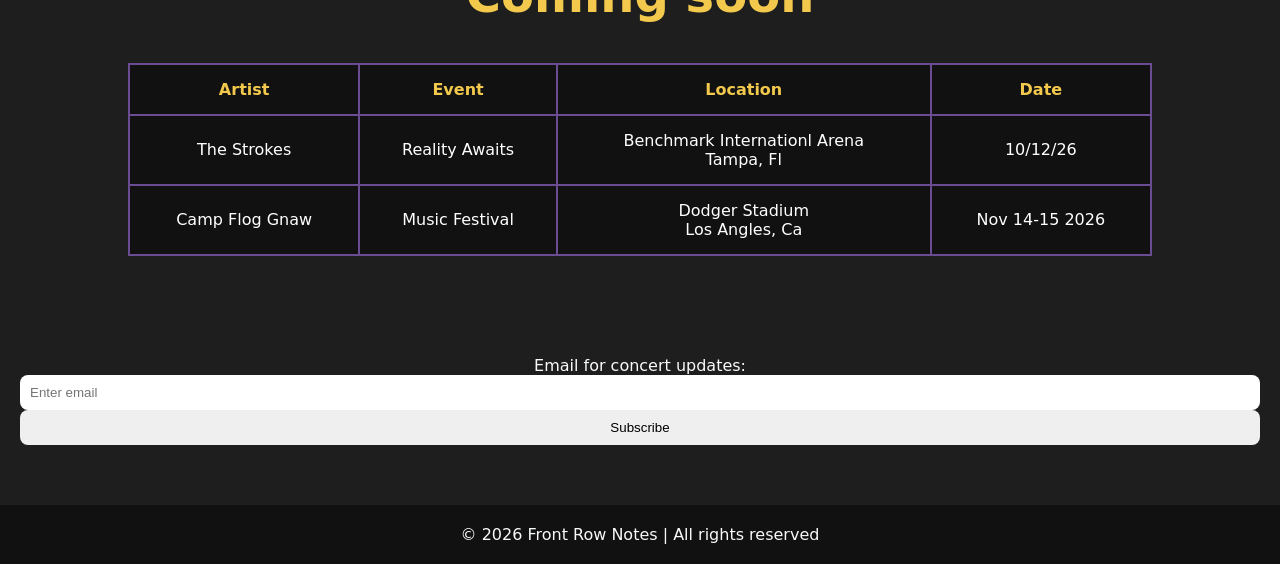
==== commit 35d3e95d: "Fix typo in concert title and add new concert review card" ====
--- a/index.html
+++ b/index.html
@@ -5,6 +5,7 @@
     <meta name="viewport" content="width=device-width, initial-scale=1.0" />
     <title>Home page</title>
     <link rel="stylesheet" href="style.css" />
+    <script src="script.js" defer></script>
   </head>
   <body>
     <header>
@@ -79,7 +80,7 @@
 
         <tr>
           <td>The Strokes</td>
-          <td>Rality Awaits</td>
+          <td>Reality Awaits</td>
           <td>Benchmark Internationl Arena <br>Tampa, Fl</td>
           <td>10/12/26</td>
         </tr>
@@ -94,10 +95,24 @@
       </table>
 
       <form class="share" id="subscribeForm">
-        <label>Email for concert updates:</label>
-        <input type="email" placeholder="Enter email" />
-        <input type="submit" value="Subscribe" />
-      </form>
+
+    <label>Email for concert updates:</label>
+
+    <input
+        type="email"
+        id="email"
+        placeholder="Enter email"
+        required
+    >
+
+    <input
+        type="submit"
+        value="Subscribe"
+    >
+
+    <p id="subscribeMessage"></p>
+
+</form>
     </main>
     <footer>
       <p>© 2026 Front Row Notes | All rights reserved</p>
--- a/style.css
+++ b/style.css
@@ -291,3 +291,40 @@
     color: #f8f9fa;
 }
 
+/*search bar*/
+
+.search-container {
+    text-align: center;
+    margin: 30px 0;
+}
+
+.search-container input {
+    width: 300px;
+    max-width: 90%;
+    padding: 10px;
+    border-radius: 8px;
+    border: none;
+    font-size: 1rem;
+}
+
+
+ /* character count*/
+
+ #count{
+    color: #f2c94c;
+    font-size: .9rem;
+    margin-top: 8px;
+ }
+
+
+ /*message*/
+
+#message{
+    margin:15px 0;
+    font-weight: bold;
+    min-height: 20px;
+ }
+
+ .flip-card{
+    transition: .3s;
+ }
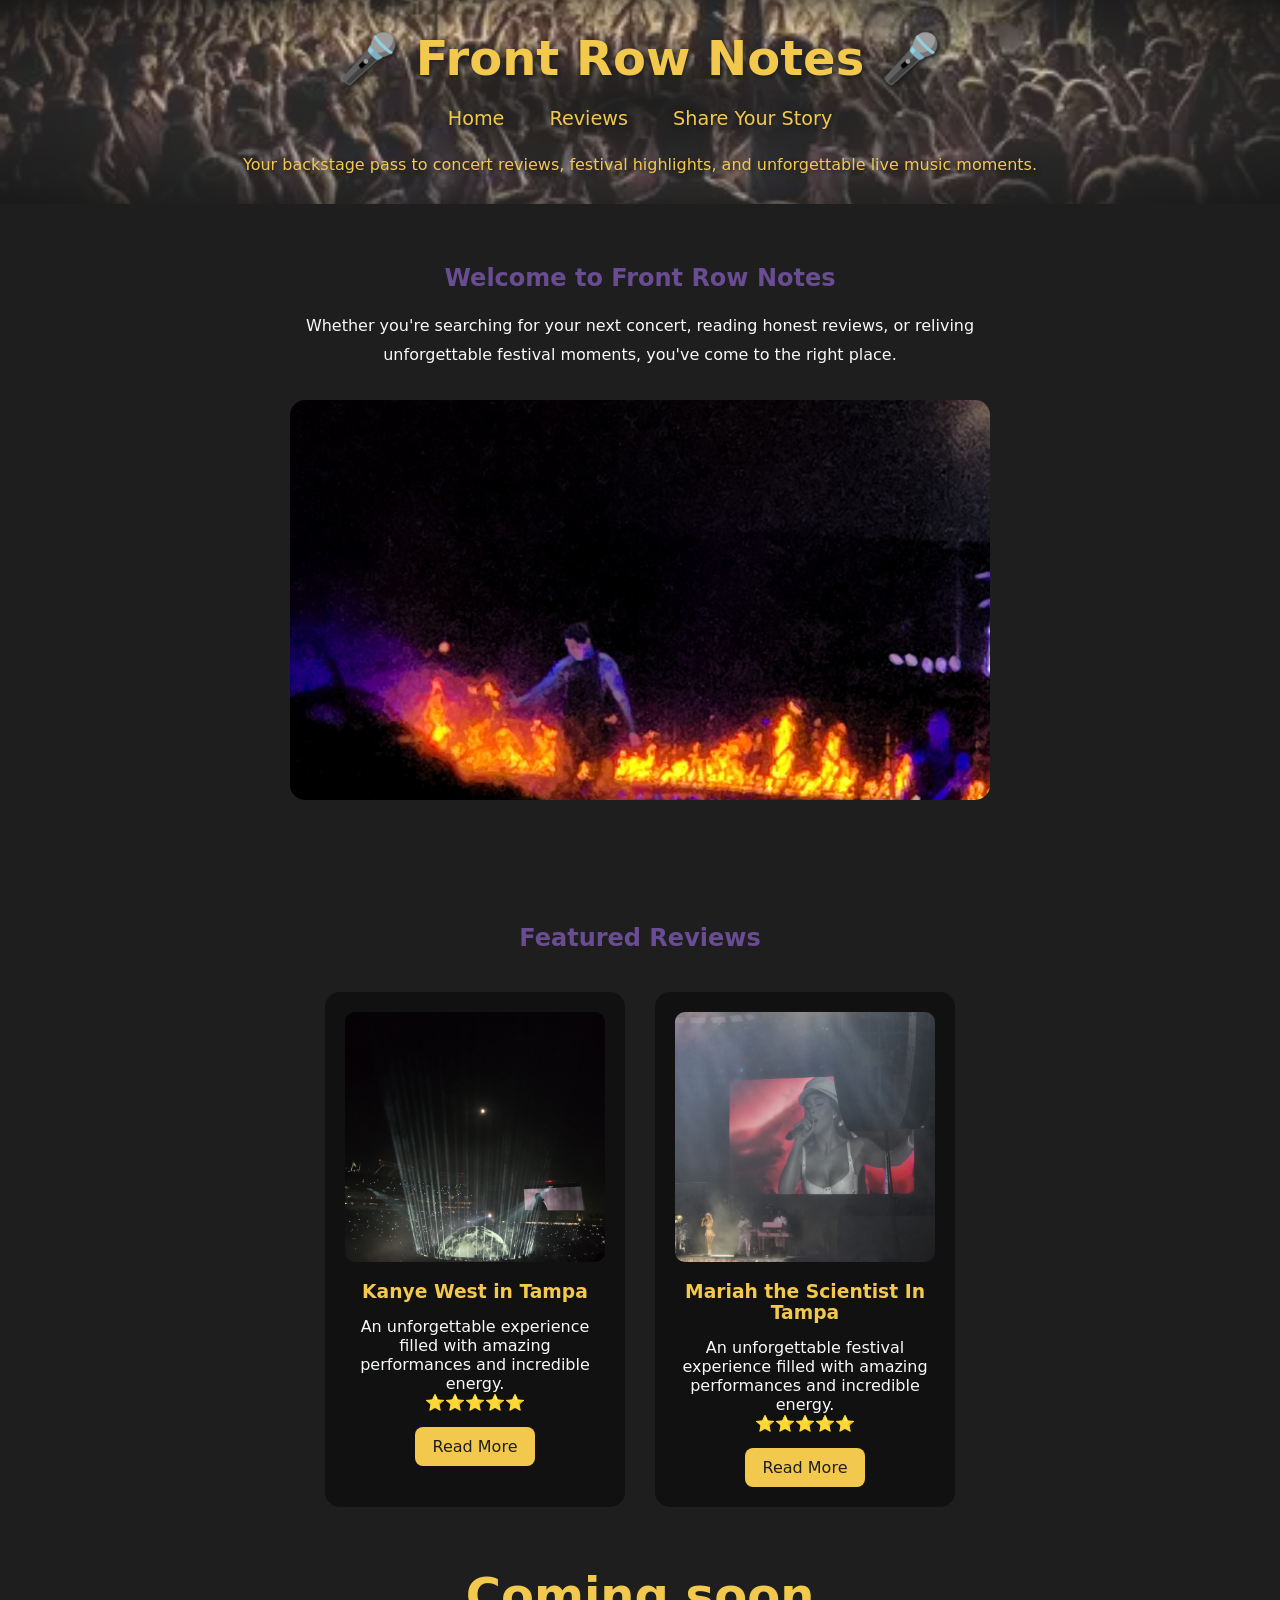
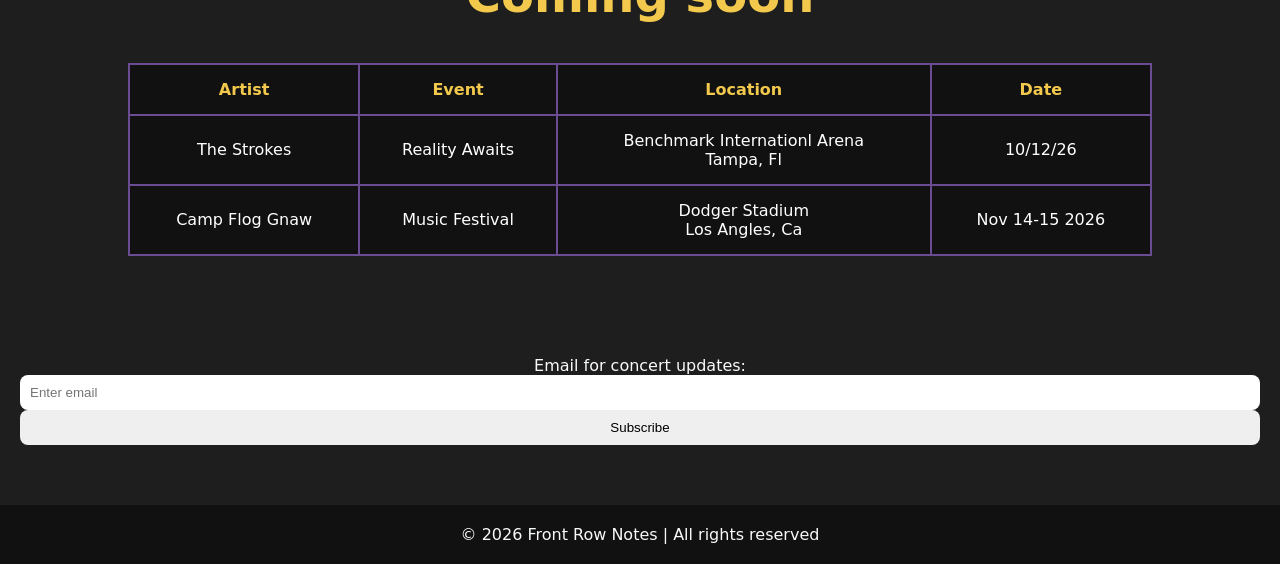
==== commit 6fb4b64a: "adding details" ====
--- a/index.html
+++ b/index.html
@@ -36,7 +36,7 @@
       </section>
 
       <section class="featured">
-        <h2>featured review</h2>
+        <h2>Featured Reviews</h2>
         <div class="review-container">
           <article class="review-card">
             <img src="./images/yewithlights.jpeg" alt="ye live in tampa" />
@@ -48,8 +48,7 @@
             </p>
             <p>⭐️⭐️⭐️⭐️⭐️</p>
 
-            <a href="./reviews.html">Read More</a>
-          </article>
+<a href="./reviews.html#ye">Read More</a>          </article>
 
           <article class="review-card">
             <img
@@ -64,7 +63,7 @@
             </p>
             <p>⭐️⭐️⭐️⭐️⭐️</p>
 
-            <a href="./reviews.html">Read More</a>
+            <a href="./reviews.html#mts">Read More</a>
           </article>
         </div>
       </section>
